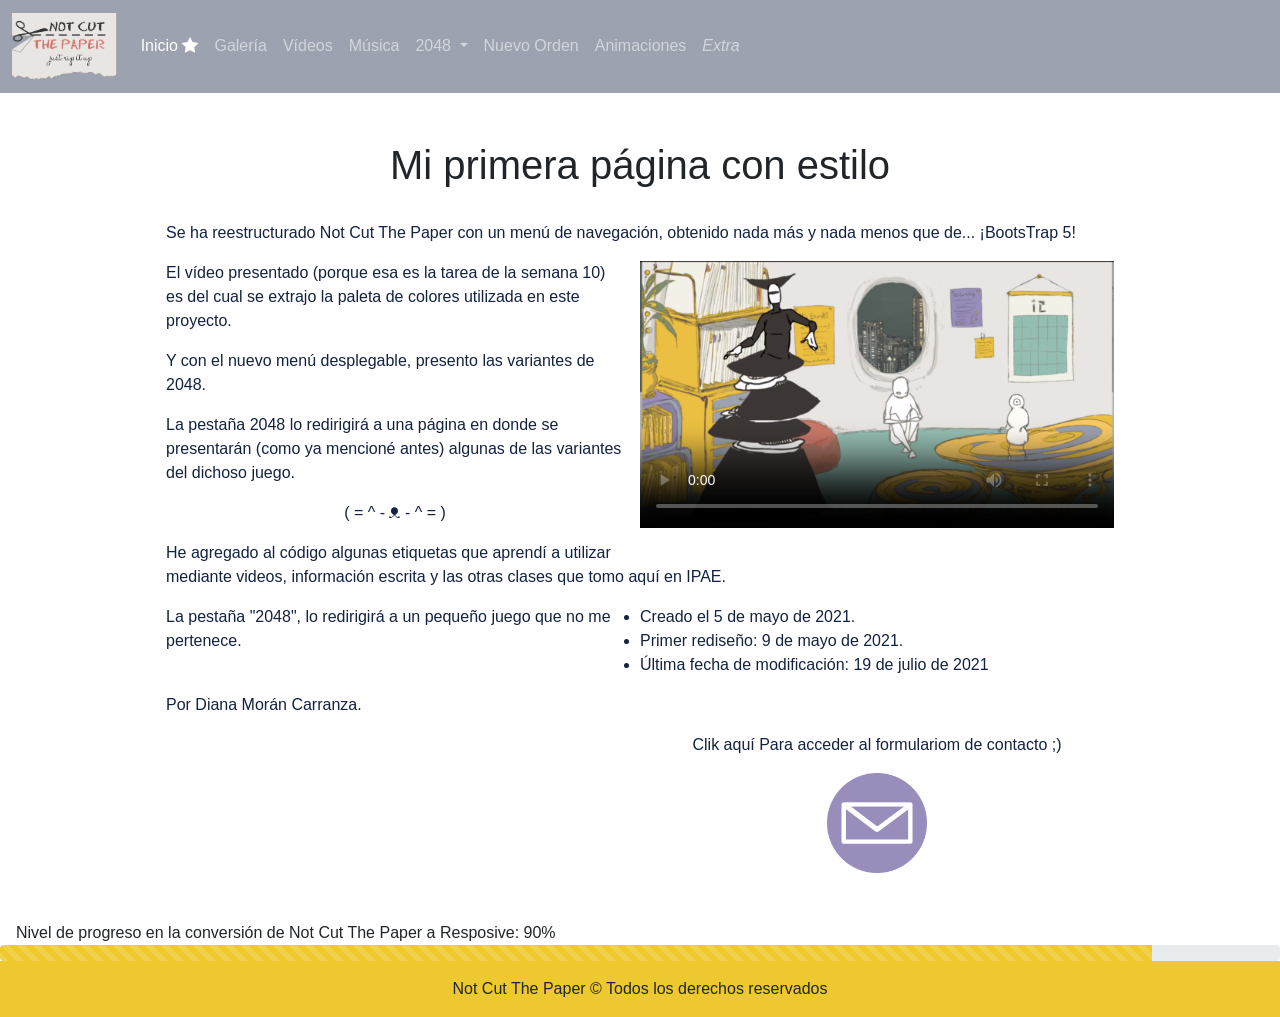
==== pages/index.html @ 3dc1043e "NCTP" ====
<!DOCTYPE html>
<html lang="en">
<head>
    <meta charset="UTF-8">
    <meta http-equiv="X-UA-Compatible" content="IE=edge">
    <meta name="viewport" content="width=device-width, initial-scale=1.0">
    <link rel="stylesheet" href="/css/styles.css">
    <!-- Link a CSS y JavaScript BootsTrap 5 -->
    <link rel="stylesheet" href="/dist/css/bootstrap.css">
    <script src="/dist/js/bootstrap.js"></script>
    <link rel="stylesheet" href="https://cdn.jsdelivr.net/npm/bootstrap-icons@1.5.0/font/bootstrap-icons.css">
    <title>Not Cut The Paper - Inicio</title>
</head>
<body>
    <nav class="navbar navbar-expand-lg navbar-dark" style="background-color: #9CA2B0;">
        <div class="container-fluid">
            <a class="navbar-brand col-4 col-lg-1 float-start" href="/pages/index.html"><img src="/img/NCTP_new_logo.png" class="col-12" alt=""></a>
            <div class="comtainer col-5 float-none navbar-toggler border-0 fs-6">
                <p class="text-center mt-3">Bienvenido, espero le agrade el lugar</p>
            </div>
            <button class="navbar-toggler col-2 float-end" type="button" data-bs-toggle="collapse" data-bs-target="#navbarSupportedContent" aria-controls="navbarSupportedContent" aria-expanded="false" aria-label="Toggle navigation">
                <span class="navbar-toggler-icon"></span>
            </button>
            <div class="collapse navbar-collapse" id="navbarSupportedContent">
                <ul class="navbar-nav me-auto mb-2 mb-lg-0">
                    <li class="nav-item">
                        <a class="nav-link active" aria-current="page" href="/pages/index.html">Inicio <i class="bi bi-star-fill fs-6"></i></a>
                    </li>
                    <li class="nav-item">
                        <a class="nav-link" href="/pages/g.html">Galería</a>
                    </li>
                    <li class="nav-item">
                        <a class="nav-link" href="/pages/v.html">Vídeos</a>
                    </li>
                    <li class="nav-item">
                        <a class="nav-link" href="/pages/m.html">Música</a>
                    </li>
                    <li class="nav-item dropdown">
                        <a class="nav-link dropdown-toggle" href="#" id="navbarDropdown" role="button" data-bs-toggle="dropdown" aria-expanded="false">
                            2048
                        </a>
                        <ul class="dropdown-menu" aria-labelledby="navbarDropdown">
                            <li><a class="dropdown-item" href="/pages/2048.html">Especificaciones generales: 2048</a></li>
                            <li><a class="dropdown-item" href="https://www.romaincousin.fr/2048/">Ver. Animada</a></li>
                            <li><a class="dropdown-item" href="https://www.prat0318.com/2048-tetris/">Modo Tetris</a></li>
                            <li><a class="dropdown-item" href="https://0x0800.github.io/2048-PANTONE/">Modo Color</a></li>
                            <li><a class="dropdown-item" href="https://2048game.club/2048-8x8-board/">Tablero de 8x8</a></li>
                            <li><hr class="dropdown-divider"></li>
                            <li><a class="dropdown-item" href="https://aj-r.github.io/2048-AI/">IA</a></li>
                        </ul>
                    </li>
                    <li class="nav-item">
                        <a class="nav-link" href="/pages/o.html">Nuevo Orden</a>
                    </li>
                    <li class="nav-item">
                        <a class="nav-link" href="/pages/a.html">Animaciones</a>
                    </li>
                    <li class="nav-item">
                        <a class="nav-link" href="/pages/e.html"><Em>Extra</Em></a>
                    </li>
                </ul>
                <form class="d-flex">
                    <input class="form-control me-2 d-md-none d-block" type="search" placeholder="Buscar" aria-label="Search">
                    <button class="btn btn-outline-dark d-md-none d-block" type="submit">
                        <svg xmlns="http://www.w3.org/2000/svg" width="16" height="16" fill="currentColor" class="bi bi-search mb-1" viewBox="0 0 16 16">
                            <path d="M11.742 10.344a6.5 6.5 0 1 0-1.397 1.398h-.001c.03.04.062.078.098.115l3.85 3.85a1 1 0 0 0 1.415-1.414l-3.85-3.85a1.007 1.007 0 0 0-.115-.1zM12 6.5a5.5 5.5 0 1 1-11 0 5.5 5.5 0 0 1 11 0z"/>
                        </svg>
                    </button>
                </form>
            </div>
        </div>
    </nav>
    <div class="container px-md-5 px-4 mb-md-5 mb-4">
        <div class="paragraphs px-md-5 px-4 col-12 col-8-md text-start">
            <br><br>
            <h1 class="text-center text-dark fw-light fs-1 ">Mi primera página con estilo</h1><br>
            <div class="clearfix fs-md-4 fs-6 fw-light">
                <p>
                    Se ha reestructurado Not Cut The Paper con un menú de navegación, obtenido nada más y nada menos que de... ¡BootsTrap 5!
                </p>
                <video src="/vid/ラストダンス_-_Eve_MV.mp4" controls autoplay loop preload="auto" poster="/img/Last Dance 1.png" class="col-md-6 col-12 float-md-end mb-3 ms-md-3" >Su navegador no es compatible con HTML5</video>
                <p>
                    El vídeo presentado (porque esa es la tarea de la semana 10) es del cual se extrajo la paleta de colores utilizada en este proyecto.
                </p>
                <p>
                    Y con el nuevo menú desplegable, presento las variantes de 2048.
                </p>
                <p>
                    La pestaña 2048 lo redirigirá a una página en donde se presentarán (como ya mencioné antes) algunas de las variantes del dichoso juego.
                </p>
                <p class="text-center">
                    ( = ^ - ᴥ - ^ = )
                </p>
                <p>
                    He agregado al código algunas etiquetas que aprendí a utilizar mediante videos, información escrita y las otras clases que tomo aquí en IPAE.
                </p>
                <p class="col-md-6 col-12 float-start">
                    La pestaña "2048", lo redirigirá a un pequeño juego que no me pertenece.<br><br>
                    <ul>
                        <li>Creado el 5 de mayo de 2021.<br></li>
                        <li>Primer rediseño: 9 de mayo de 2021.<br></li>
                        <li>Última fecha de modificación: 19 de julio de 2021<br></li>
                    </ul>
                    Por Diana Morán Carranza.<br>
                </p>
                <div class="col-md-6 col-12 text-center float-end">
                    <p>Clik aquí Para acceder al formulariom de contacto ;)</p>
                    <a href="/pages/f.html"><img height="100em" width="100em" src="/img/form.png" alt="" class="form"></a>
                </div>
            </div>
        </div>
    </div>
    <p class="m-0 ps-3">Nivel de progreso en la conversión de Not Cut The Paper a Resposive: 90%</p>
    <div class="progress">
        <div class="progress-bar progress-bar-striped bg-warning" role="progressbar" style="width: 90%" aria-valuenow="90" aria-valuemin="0" aria-valuemax="100"></div>
    </div>
    <footer class="footer mt-auto py-3 bg-warning">
        <div class="container text-center">
            <span class="text-dark text-center">Not Cut The Paper © Todos los derechos reservados</span>
        </div>
    </footer>
</body>
---- css/styles.css ----
body{
    background: #FEF4F3;
    color: #132240;
    width: 100%;
    margin: 0;
}

* {
    box-sizing: border-box;
    font-family: -apple-system, BlinkMacSystemFont, 'Segoe UI', Roboto, Oxygen, Ubuntu, Cantarell, 'Open Sans', 'Helvetica Neue', sans-serif;
}

a {
    text-decoration: none;
}

ul {
    margin: 0;
    padding: 0;
}

/* PARAGRAPHS */
.paragraphs {
    color: #132240;
    width: 100%;
}

h1 {
    font-size: 3em;
    font-weight: 300;
    color: #132240;
}

/* LITTLE MENU */
.all-menu {
    float: center;
    display: flex;
    background: #9CA2B0;
    width: 100%;
    padding: 10px;
    height: 8em;
}

.little-menu {
    width: 100%;
}

.bien {
    color: #FEF4F3;
    margin: 0 1.3em 0 1em;
    font-size: 18pt;
    font-weight: 400;
    padding: 8px;
}

.menu {
    font-size: 1em;
    background: #9CA2B0;
    float: left;
    display: flex;
    width: 100%;
}

.menu li {
    margin: .2em 0;
    height: 2.2em;
    padding: .35em 1em;
    list-style: none;
    text-decoration: none;
    background: #9CA2B0;
    color: #FEF4F3;
}

.menu li a {
    color: #FEF4F3;
    font-weight: 400;
    text-decoration: none;
    transition: .5s;
}

.menu li a:hover {
    color: #FEF4F3;
    text-decoration: none;
    transition: .5s;
}

.menu li:hover {
    background: #998DBC;
    color: #FEF4F3;
    transition: .5s;
}

.problem {
    text-align: center;
    width: 7em;
}

.menu1 {
    width: 8.85em;
    display: none;
    position:relative;
    top: .35em;
    right: 1em;
}

.menu li:hover > ul {
    display: block;
}

.one {
    padding: .3em;
    margin-right: 20px;
}

/* Botón de redirección al formulario */
.form {
    animation: glow .4s infinite alternate;
}

@keyframes glow {
    0% {
        transform: scale(1);
    }

    100% {
        transform: scale(1.1);
    }
}

/* Vídeo */
video {
    width: 100%;
}
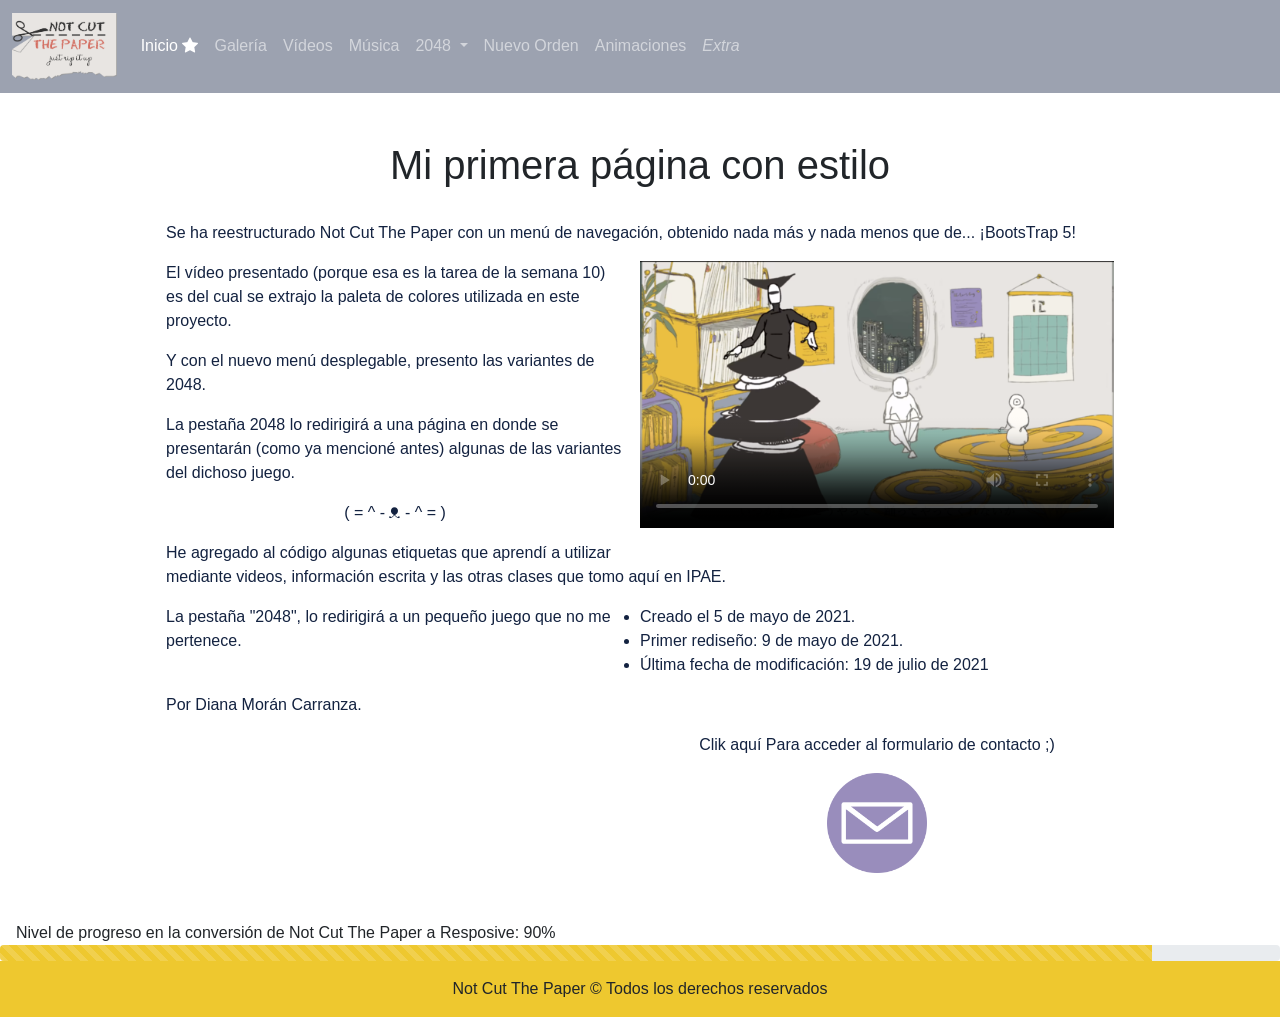
==== commit a7cc85ba: "NCTP" ====
--- a/pages/index.html
+++ b/pages/index.html
@@ -104,7 +104,7 @@
                     Por Diana Morán Carranza.<br>
                 </p>
                 <div class="col-md-6 col-12 text-center float-end">
-                    <p>Clik aquí Para acceder al formulariom de contacto ;)</p>
+                    <p>Clik aquí Para acceder al formulario de contacto ;)</p>
                     <a href="/pages/f.html"><img height="100em" width="100em" src="/img/form.png" alt="" class="form"></a>
                 </div>
             </div>
